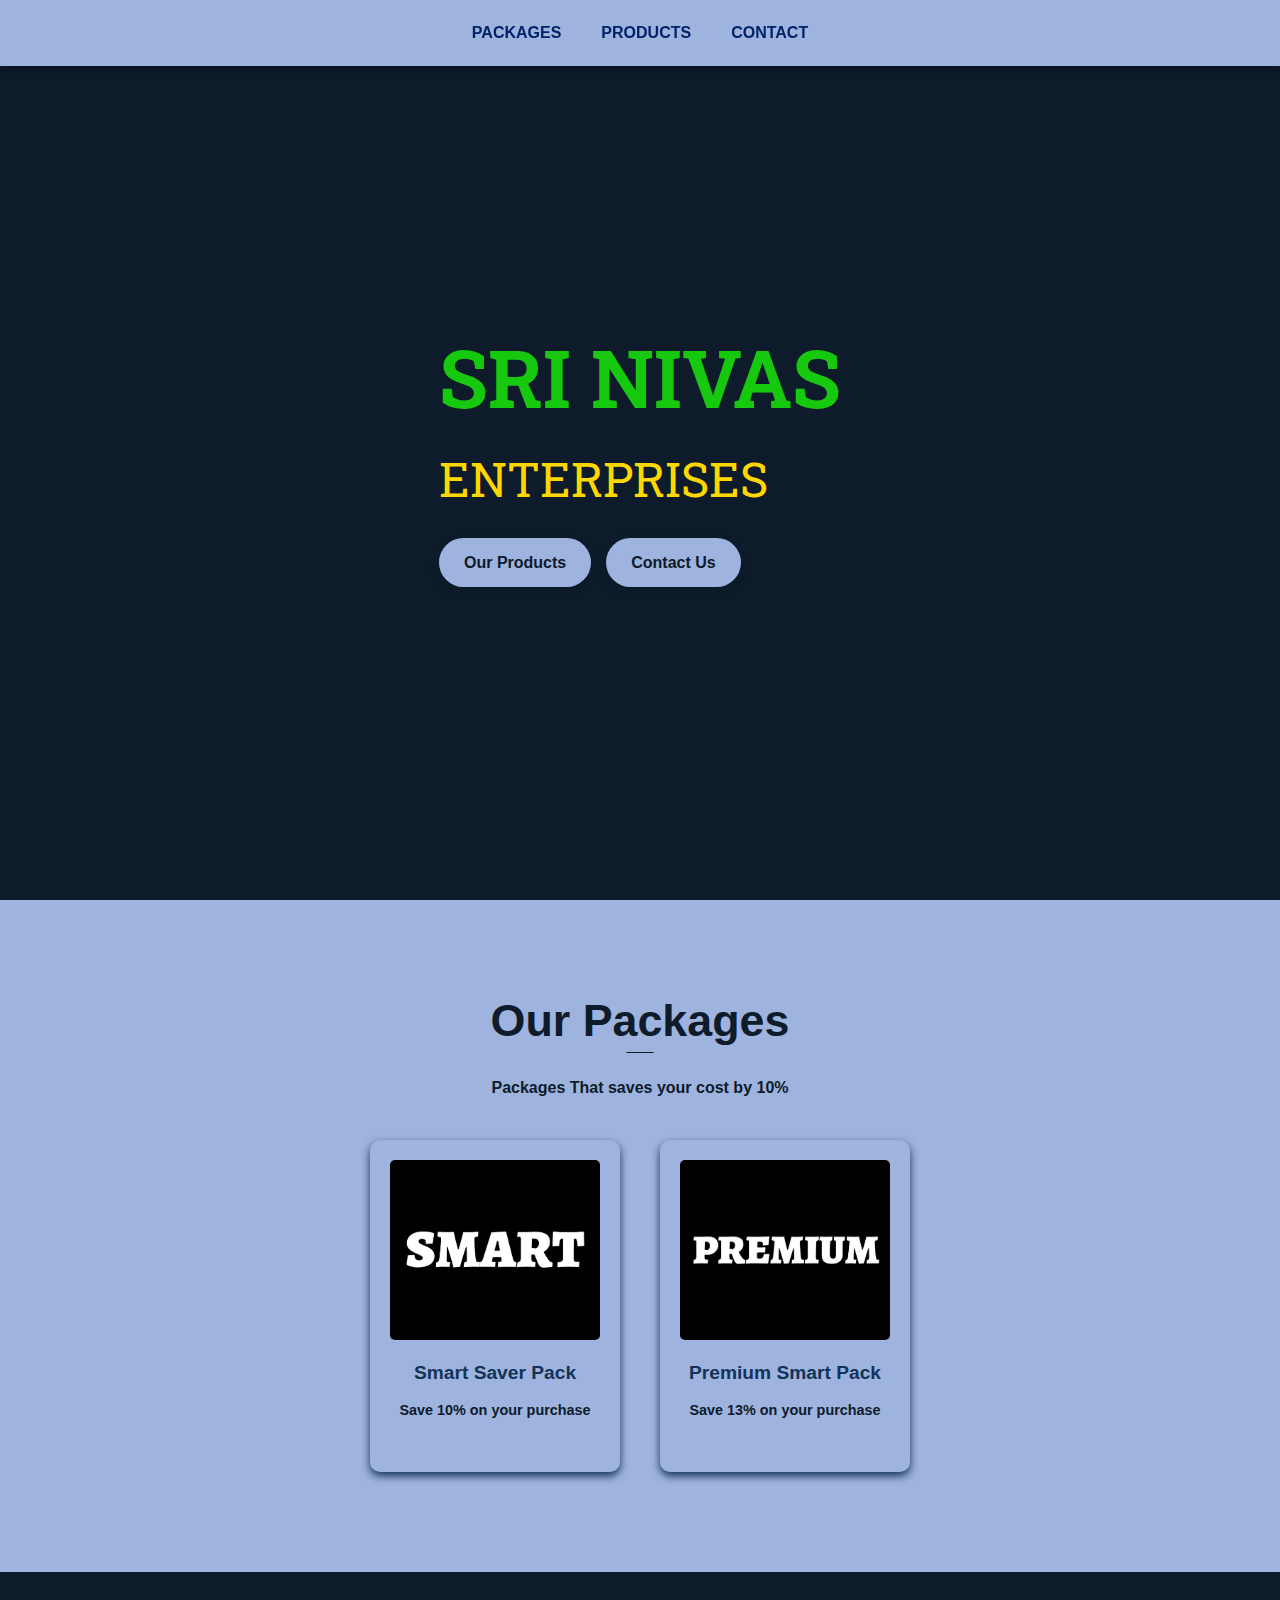
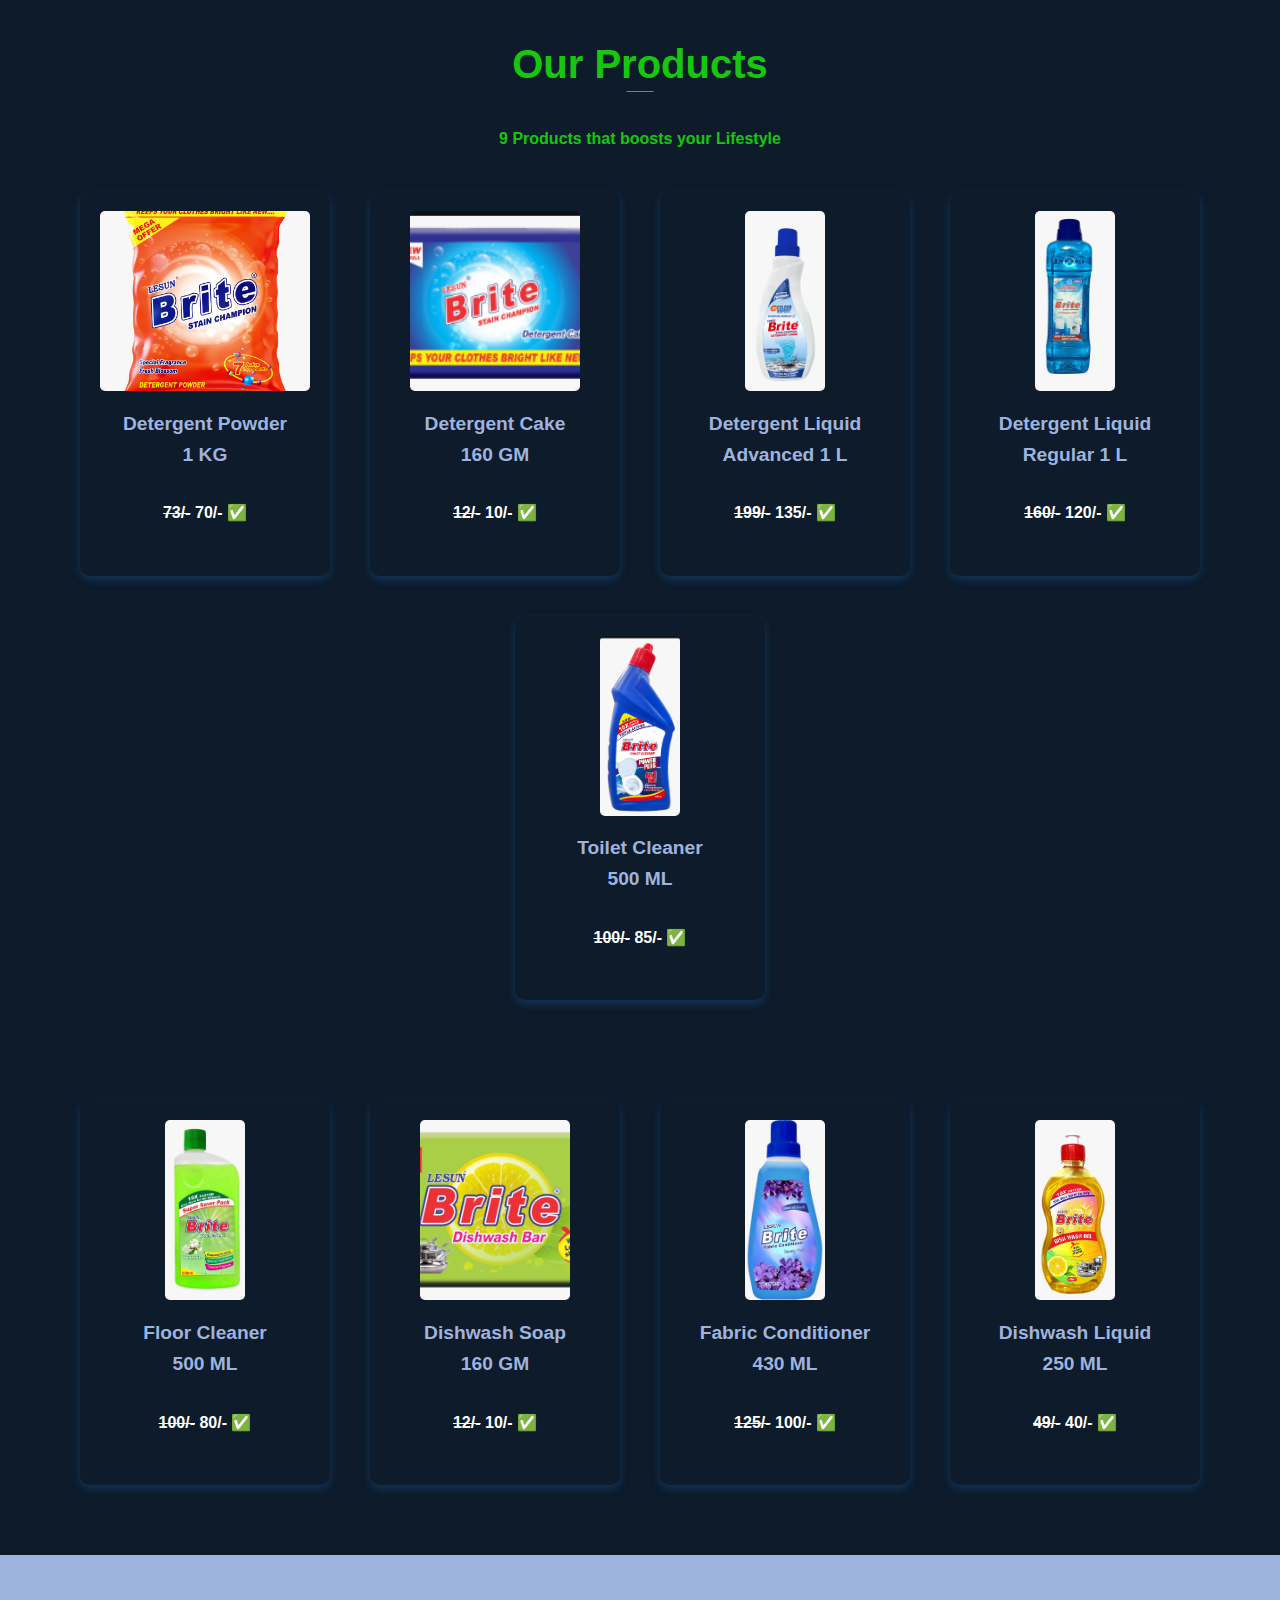
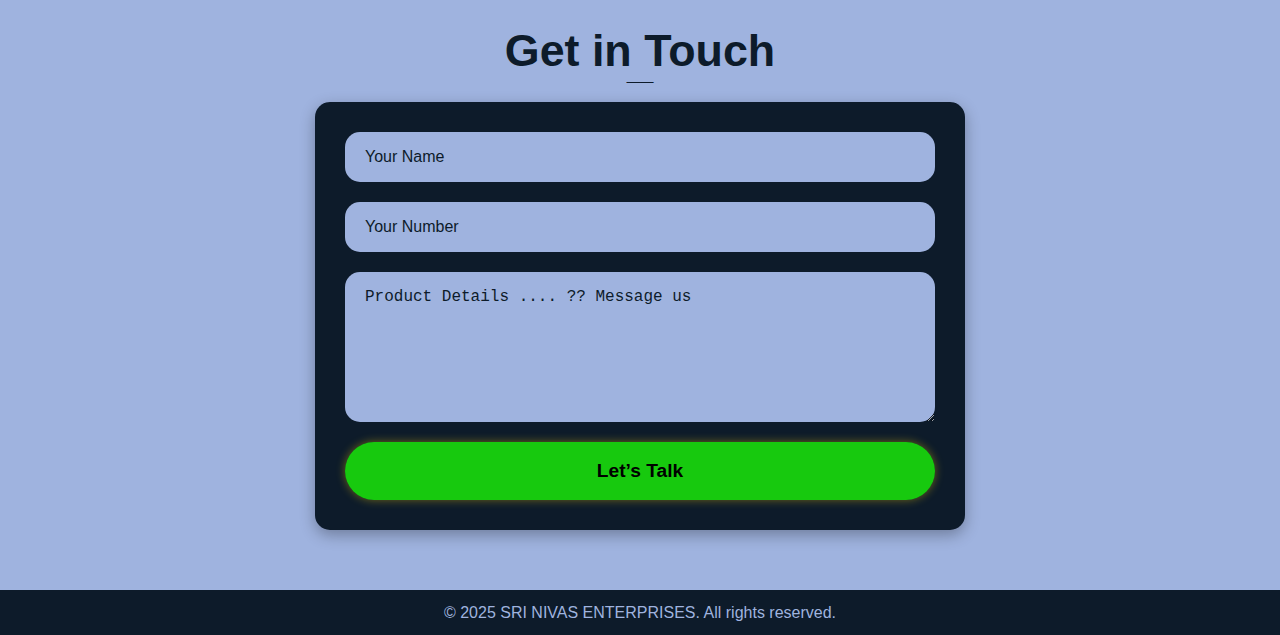
==== index.html @ 0b3eb3ba "Add files via upload" ====
<!DOCTYPE html>
<html lang="en">
<head>
    <meta charset="UTF-8" />
    <meta name="viewport" content="width=device-width, initial-scale=1.0" />
    <title>SRI NIVAS ENTERPRISES</title>
    <link href="https://fonts.googleapis.com/css2?family=Roboto+Slab:wght@700&display=swap" rel="stylesheet">
    <link rel="stylesheet" href="styles.css">
    <link rel="stylesheet" href="https://cdnjs.cloudflare.com/ajax/libs/font-awesome/6.0.0-beta3/css/all.min.css" integrity="sha384-k6RqeWeci5ZR/Lv4MR0sA0FfDOM8d7x1z5l5e5c5e5e5e5e5e5e5e5e5e5e5e5" crossorigin="anonymous" />
</head>
<body>
    <!-- Navbar -->
    <nav>
        <ul id="#nav">
            <li><a href="#packages">Packages</a></li>
            <li><a href="#my-work">Products</a></li>
            <li><a href="#contact">Contact</a></li>
        </ul>
    </nav>

    <!-- Main Content -->
    <main>
        <section id="home" class="main-content">
            <div class="text-and-image">
                <div class="text-content">
                    <h1 style="color:rgba(27, 246, 8, 0.797) ;">SRI NIVAS</h1> <span>ENTERPRISES</span>
                    <p></p>
                    <div class="buttons">
                        <a href="#my-work" class="btn animated bounceIn">Our Products</a>
                        <a href="#contact" class="btn animated bounceIn" style="animation-delay: 0.2s;">Contact Us</a>
                    </div>
                </div>
                <!--<div class="placeholder-image animated fadeInUp"></div>-->
            </div>
        </section>
    </main>
    

    <!-- My Work Section -->
    <section id="packages">
        <h2 style="margin-bottom: 18px; margin-top: 25px;">Our Packages</h2>
        <p>Packages That saves your cost by 10%</p>
        <div class="work-grid">
            <div class="work-card">
              <a href="Smart.html" target="_blank"><img src="Smart.png" alt="Pitch Deck PPT"></a>
                <h3>Smart Saver Pack</h3>
                <p>Save 10% on your purchase</p>
            </div>
            <div class="work-grid-2">
            <div class="work-card">
                <a href="Premium.html" target="_blank"><img src="Premium.png" alt="Pitch Deck PPT"></a>
                <h3>Premium Smart Pack</h3>
                <p>Save 13% on your purchase</p>    
            </div>
        </div>
        </div>
    </section>

    <section id="my-work" class="animated fadeInLeft">
        <h2 style=" font-weight: 800;">Our Products</h2>
        <p>9 Products that boosts your Lifestyle</p>
        <div class="work-grid-2">
            <div class="work-card-2">
                <img src="3.jpg" alt="Pitch Deck PPT">
                <h3>Detergent Powder <br>1 KG </h3>
                <p style="font-size: medium;">
                    <span style="text-decoration: line-through;">73/-</span> 70/- &#9989;
                </p>
            </div>
            <div class="work-card-2">
                <img src="image copy.png" alt="Mini Project PPT" style="width: 170px;">
                <h3>Detergent Cake <br> 160 GM </h3>
                <p style="font-size: medium;">
                    <span style="text-decoration: line-through;">12/-</span> 10/- &#9989;
                </p>
            </div>
            <div class="work-card-2">
                <img src="6.jpg" alt="Poster Designs" style="width: 80px;">
                <h3>Detergent Liquid Advanced 1 L</h3>
                <p style="font-size: medium;">
                    <span style="text-decoration: line-through;">199/-</span> 135/- &#9989;
                </p>
            </div>
            <div class="work-card-2">
                <img src="1.jpg" alt="Visiting Card" style="width: 80px;">
                <h3>Detergent Liquid Regular 1 L</h3>
                <p style="font-size: medium;">
                    <span style="text-decoration: line-through;">160/-</span> 120/- &#9989;
                </p>
            </div>
            <div class="work-card-2">
                <img src="image.png" alt="Web Development" style="width: 80px;">
                <h3>Toilet Cleaner <br> 500 ML</h3>
                <p style="font-size: medium;">
                    <span style="text-decoration: line-through;">100/-</span> 85/- &#9989;
                </p>
            </div>
        </div>
        <p style="margin-bottom: 50px;"></p>
        <div class="work-grid-2">
            <div class="work-card-2">
                <img src="5.jpg" alt="Pitch Deck PPT" style="width: 80px;">
                <h3>Floor Cleaner <br> 500 ML </h3>
                <p style="font-size: medium;">
                    <span style="text-decoration: line-through;">100/-</span> 80/- &#9989;
                </p>
            </div>
            <div class="work-card-2">
                <img src="8.jpg" alt="Mini Project PPT" style="width: 150px;">
                <h3>Dishwash Soap <br> 160 GM</h3>
                <p style="font-size: medium;">
                    <span style="text-decoration: line-through;">12/-</span> 10/- &#9989;
                </p>
            </div>
            <div class="work-card-2">
                <img src="9.1.jpg" alt="Poster Designs" style="width: 80px;">
                <h3>Fabric Conditioner <br> 430 ML</h3>
                <p style="font-size: medium;">
                    <span style="text-decoration: line-through;">125/-</span> 100/- &#9989;
                </p>
            </div>
            <div class="work-card-2">
                <img src="10.jpg" alt="Visiting Card" style="width: 80px;">
                <h3>Dishwash Liquid <br> 250 ML</h3>
                <p style="font-size: medium;">
                    <span style="text-decoration: line-through;">49/-</span> 40/- &#9989;
                </p>
            </div>
        </div>
    </section>
    <!-- Contact Section -->
    <section id="contact" class="animated fadeInRight contact-section">
        <h2>Get in Touch</h2>
        <form id="contact-form">
            <input type="text" name="name" placeholder="Your Name" required />
            <input type="text" name="number" placeholder="Your Number" required />
            <textarea name="message" placeholder="Product Details .... ?? Message us" required></textarea>
            <button type="submit">Let’s Talk</button>
            <div id="form-message"></div>
        </form>
    </section>

    <!-- Footer -->
    <footer>
        <p>© 2025 SRI NIVAS ENTERPRISES. All rights reserved.</p>
    </footer>

    <script src="script.js"></script>
</body>
</html>
---- styles.css ----
/* General Styles */
* {
    margin: 0;
    padding: 0;
    box-sizing: border-box;
    transition: all 0.3s ease;
}
html {
    scroll-behavior: smooth;
}
body {
    font-family: 'Arial', sans-serif;
    line-height: 1.6;
    text-align: center;
    color: #333;
    background: #0d1b2a;
    animation: bgAnimation 10s infinite alternate;
}

@keyframes bgAnimation {
    0% { background-position: 0% 0%; }
    100% { background-position: 100% 100%; }
}

body.dark-theme {
    background: linear-gradient(135deg, #1a1a1a, #2a2a2a);
    color: rgba(27, 246, 8, 0.797);
    animation: bgAnimationDark 10s infinite alternate;
}

@keyframes bgAnimationDark {
    0% { background-position: 0% 0%; }
    100% { background-position: 100% 100%; }
}

/* Navbar */
nav {
    position: fixed;
    top: 0;
    width: 100%;
    background-color: #9FB3DF;
    display: flex;
    justify-content: center;
    align-items: center;
    padding: 20px 20px;
    z-index: 100;
    box-shadow: 0 2px 10px rgba(0, 0, 0, 0.3);
    animation: slideIn 1s ease-out;
}

@keyframes slideIn {
    0% { transform: translateY(-100%); }
    100% { transform: translateY(0); }
}

.theme-toggle {
    display: flex;
    gap: 10px;
}

.theme-icon {
    cursor: pointer;
    border-radius: 50%;
    padding: 5px;
    transition: transform 0.3s;
}

.theme-icon:hover {
    transform: scale(1.2) rotate(15deg);
    opacity: 0.8;
}

nav ul {
    display: flex;
    list-style: none;
    gap: 20px;
}

nav ul li a {
    color: #002266;
    text-decoration: none;
    font-weight: bold;
    text-transform: uppercase;
    padding: 10px;
    transition: all 0.3s;
}

nav ul li a:hover {
    background-color: #002266;
    transform: scale(1.1);
    border-radius: 5px;
    color: rgba(27, 246, 8, 0.797);
}
#form-message {
    margin-top: 10px;
    color: green;
    font-size: 14px;
    display: none;
}

#form-message.show {
    display: block;
}

/* Main Content */
main {
    background: url('https://via.placeholder.com/1000x2000') no-repeat center center fixed;
    background-size: cover;
    display: flex;
    align-items: center;
    justify-content: center;
    height: 100vh;
}

body.dark-theme main {
    background: url('https://via.placeholder.com/1000x2000/1a1a1a/444?text=Dark+BG') no-repeat center center fixed;
    background-size: cover;
}

.main-content {
    max-width: 1200px;
    width: 100%;
}

.text-and-image {
    display: flex;
    flex-direction: row;
    align-items: center;
    justify-content: center;
    flex-wrap: wrap;
    gap: 30px;

}

.text-content {
    text-align: left;
    max-width: 500px;
}

.text-content h1 {
    font-family: 'Roboto Slab', serif;
    font-size: 5rem;
    color: #333;
    text-transform: uppercase;
}

.text-content span {
    font-family: 'Roboto Slab', serif;
    font-size: 3rem;
    color: #ffd700;
    text-transform: uppercase;
}

body.dark-theme .text-content h1 {
    color: #4da8da;
}

body.dark-theme .text-content h2 {
    color: #ffd700;
}

.placeholder-image {
    width: 350px;
    height: 250px;
    background-color: #9FB3DF;
    border: 2px solid #999;
    border-radius: 10px;
    box-shadow: 0 0 15px rgba(0, 0, 0, 0.2);
}

body.dark-theme .placeholder-image {
    background-color: #444;
    border-color: #666;
    box-shadow: 0 0 15px rgba(255, 255, 255, 0.2);
}

.buttons {
    margin-top: 20px;
    display: flex;
    gap: 15px;
}

.btn {
    background: #9FB3DF;
    color: #0d1b2a;
    text-decoration: none;
    padding: 12px 25px;
    border-radius: 25px;
    font-weight: bold;
    transition: all 0.3s;
    box-shadow: 0 4px 10px rgba(0, 0, 0, 0.1);
}



.btn:hover {
    background-color: #ffcd00;
    box-shadow: 0 0 20px rgba(255, 215, 0, 0.6);
    transform: scale(1.05);
}

body.dark-theme .btn:hover {
    background: #777;
    box-shadow: 0 6px 15px rgba(255, 255, 255, 0.2);
}

/* My Work Section */
#my-work {
    padding: 60px 20px;
    background: #0d1b2a;
    color: rgba(27, 246, 8, 0.797);
    animation: bgAnimation 10s infinite alternate;
    display: flex;
    flex-direction: column;
    align-items: center;
    justify-content: center;
}
#my-work p{
    font-weight: 600;
    margin-top: 30px;
    margin-bottom: 30px;
}
body.dark-theme #my-work {
    background: linear-gradient(135deg, #1a1a1a, #2a2a2a);
    color: #a0d8ef;
    animation: bgAnimationDark 10s infinite alternate;
}

#my-work h2 {
    font-size: 2.5rem;
    color: rgba(27, 246, 8, 0.797)  ;
    position: relative;
}

#my-work h2::after {
    content: "__";
    position: absolute;
    bottom: -5px;
    left: 50%;
    transform: translateX(-50%);
    color: rgba(27, 246, 8, 0.797);
    font-size: 1.5rem;
}

.work-grid {
    display: flex;
    justify-content: center;
    gap: 20px;
    flex-wrap: wrap;
    margin-bottom: 30px;
}

.work-card {
    background-color: #9FB3DF;
    border-radius: 10px;
    width: 250px;
    padding: 20px;/* Added box shadow for products */
    transition: transform 0.3s ease, box-shadow 0.3s ease;
    box-shadow: 0 4px 8px #123458; 
    margin: 10px;
}

.work-card:hover {
    transform: scale(1.1);
    box-shadow: 0 8px 16px #123458; 
}

.work-card img {
    width: 100%;
    height: 180px;
    object-fit: cover;
    border-radius: 5px;
    margin-bottom: 10px;
}

.work-card h3 {
    font-size: 1.2rem;
    color: #123458;
    margin-bottom: 10px;
}

.work-card p {
    font-size: 0.9rem;
    color: #0d1b2a;
    text-align: center;
}

/* Packages Section */
.work-grid-2 {
    display: flex;
    justify-content: center;
    gap: 20px;
    flex-wrap: wrap;
}

.work-card-2 {
    background-color: #0d1b2a;
    border-radius: 10px;
    width: 250px;
    padding: 20px;/* Added box shadow for products */
    transition: transform 0.3s ease, box-shadow 0.3s ease;
    box-shadow: 0 4px 8px #123458; 
    margin: 10px;
}

.work-card-2:hover {
    transform: scale(1.1);
    box-shadow: 0 8px 16px #123458; 
}

.work-card-2 img {
    width: 100%;
    height: 180px;
    object-fit: cover;
    border-radius: 5px;
    margin-bottom: 10px;
}

.work-card-2 h3 {
    font-size: 1.2rem;
    color: #9FB3DF;
    margin-bottom: 10px;
}

.work-card-2 p {
    font-size: 0.9rem;
    color: #ffffff;
    text-align: center;
}
#packages h2 {
    color:#0d1b2a;
    position: relative;
    font-size: 2.8rem;
    margin-bottom: 40px;
    font-weight: 800;
}

#packages{
    background: #9FB3DF;
    padding: 60px 20px;
}
#packages p{
    color: #0d1b2a;
    font-weight: 600;
    margin-bottom: 30px;
}
#packages h2::after {
    content: "__";
    position: absolute;
    bottom: -5px;
    left: 50%;
    transform: translateX(-50%);
    color: #0d1b2a;
    font-size: 1.5rem;
    font-family: Arial, Helvetica, sans-serif;
}

/* Contact Section */
#contact { 
    padding: 60px 20px;
    text-align: center;
    background-color: #9FB3DF;
    color: white;
    position: relative;
}

#contact h2 {
    font-size: 2.8rem;
    color: #0d1b2a;
    margin-bottom: 15px;
    font-weight: 800;
    position: relative; 
}
#contact h2::after {
    content: "__";
    position: absolute;
    bottom: -5px;
    left: 50%;
    transform: translateX(-50%);
    color: #0d1b2a  ;
    font-size: 1.5rem;
}

#contact-form {
    max-width: 650px;
    margin: 0 auto;
    display: flex;
    flex-direction: column;
    gap: 20px;
    background: #0d1b2a;
    padding: 30px;
    border-radius: 15px;
    box-shadow: 0 5px 15px rgba(0, 0, 0, 0.3);
}

body.dark-theme #contact-form {
    background: #1c3d6b;
}

#contact-form input,
#contact-form textarea {
    background-color: #9FB3DF;
    border: none;
    border-radius: 15px;
    padding: 16px 20px;
    font-size: 1rem;
    color: #1c3d6b;
    outline: none;
    width: 100%;
    transition: border-color 0.3s;
}

#contact-form input:focus,
#contact-form textarea:focus {
    border: 2px solid rgba(27, 246, 8, 0.797);
}

#contact-form textarea {
    min-height: 150px;
    resize: vertical;
}

#contact-form input::placeholder,
#contact-form textarea::placeholder {
    color: #0d1b2a;
}

#contact-form button {
    background-color: rgba(27, 246, 8, 0.797);
    color: #000;
    padding: 18px;
    font-size: 1.2rem;
    font-weight: bold;
    border: none;
    border-radius: 50px;
    cursor: pointer;
    transition: all 0.3s ease;
    box-shadow: 0 0 10px rgba(255, 215, 0, 0.4);
}

#contact-form button:hover {
    background-color: #ffcd00;
    box-shadow: 0 0 20px rgba(255, 215, 0, 0.6);
    transform: scale(1.05);
}

#form-message {
    margin-top: 15px;
    color: #ffd700;
    font-weight: 600;
    opacity: 0;
    transition: opacity 0.5s;
}

#form-message.show {
    opacity: 1;
}

/* Footer */
footer {
    background: #0d1b2a;
    color: #9FB3DF;
    padding: 10px 0;
    position: relative;
    bottom: 0;
    width: 100%;
    animation: slideUp 1s ease-out;
}

body.dark-theme footer {
    color: #a0d8ef;
}

@keyframes slideUp {
    0% { transform: translateY(100%); }
    100% { transform: translateY(0); }
}

/* Responsive Design */
@media (max-width: 768px) {
    .text-content h1 {
        font-size: 2rem;
    }

    .text-content h2 {
        font-size: 1.5rem;
    }

    nav {
        flex-direction: row;
        justify-content: center;
    }

    nav ul {
        flex-direction: row;
        justify-content: center;
        width: 100%;
        margin-top: 10px;
    }

    nav ul li {
        margin: 5px 0;
    }

    .theme-toggle {
        margin-bottom: 10px;
    }

    .text-and-image {
        flex-direction: column;
        text-align: center;
    }

    .placeholder-image {
        width: 200px;
        height: 150px;
        margin: 0 auto;
    }

    .buttons {
        flex-direction: column;
        gap: 10px;
    }

    .btn {
        width: 100%;
        max-width: 200px;
        margin: 0 auto;
    }

    #contact-form {
        max-width: 300px;
        padding: 20px;
    }

    .contact-section h2 {
        font-size: 3rem;
    }
}
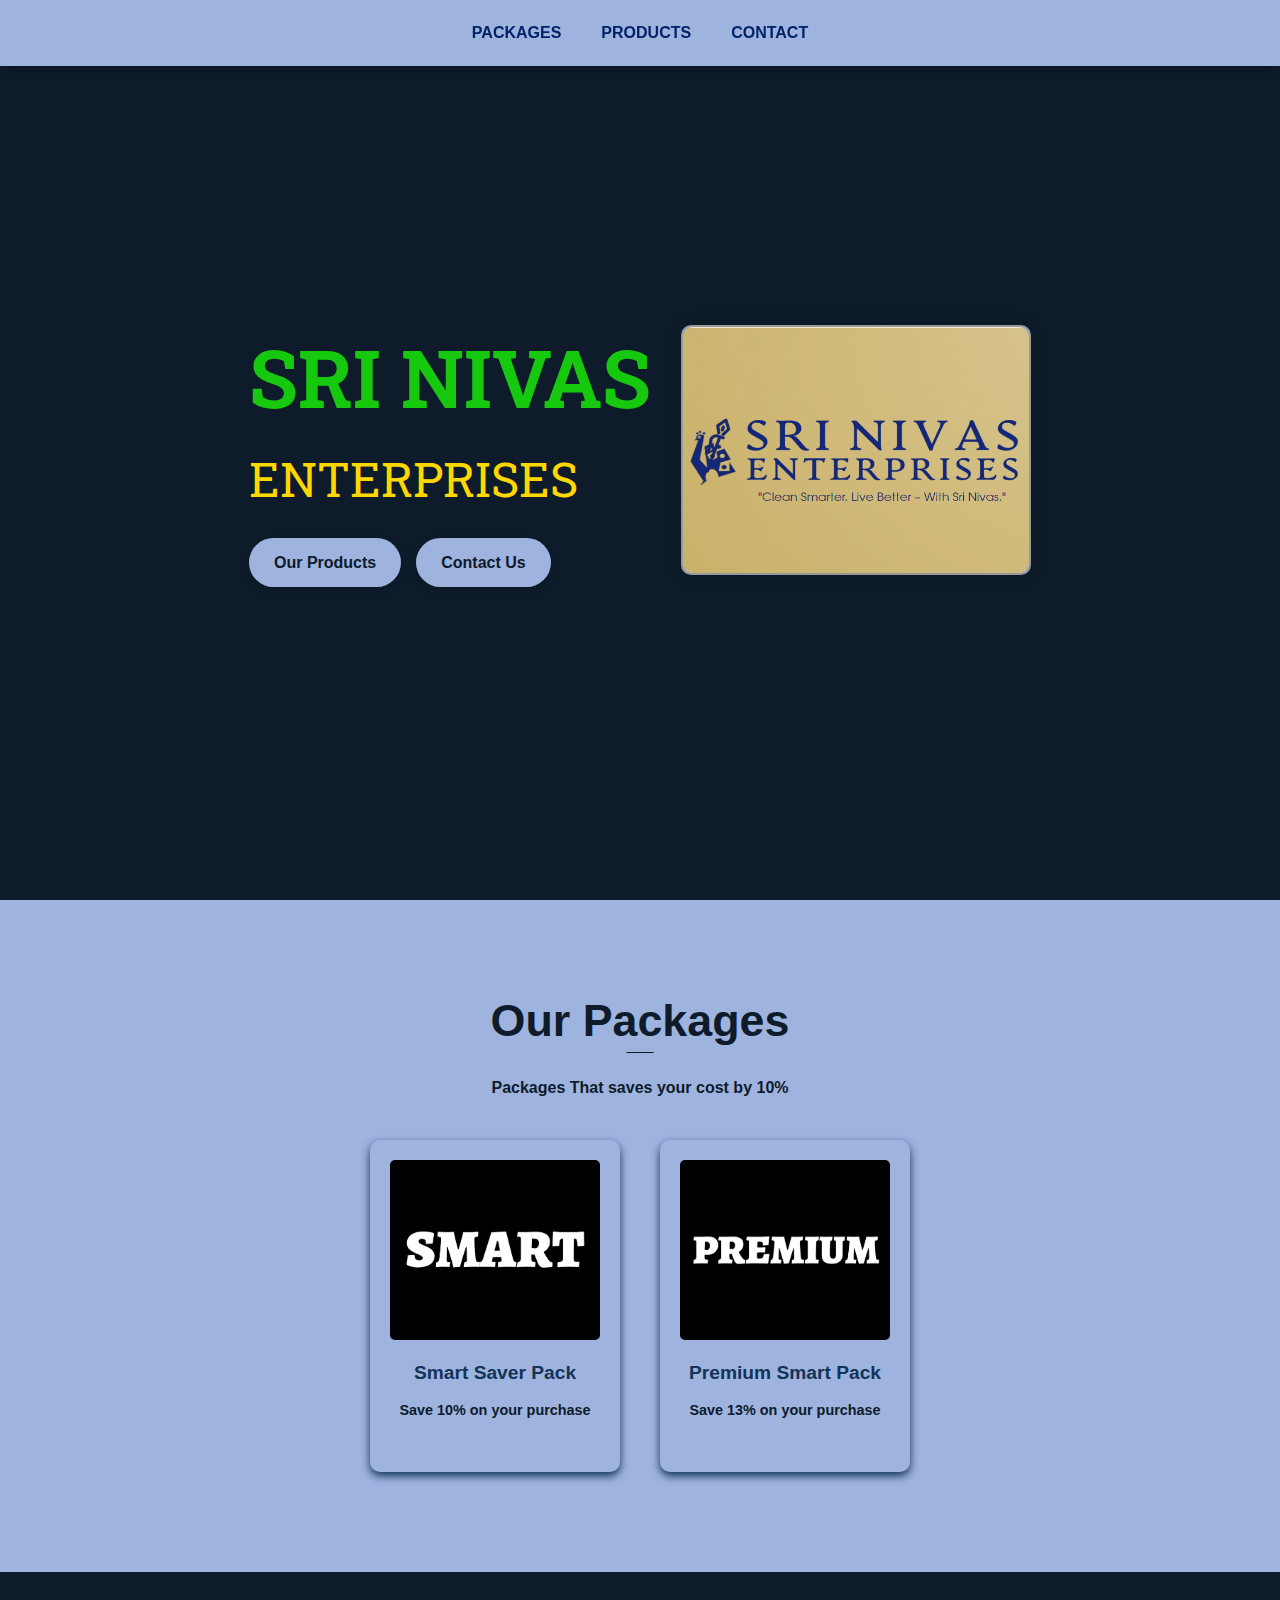
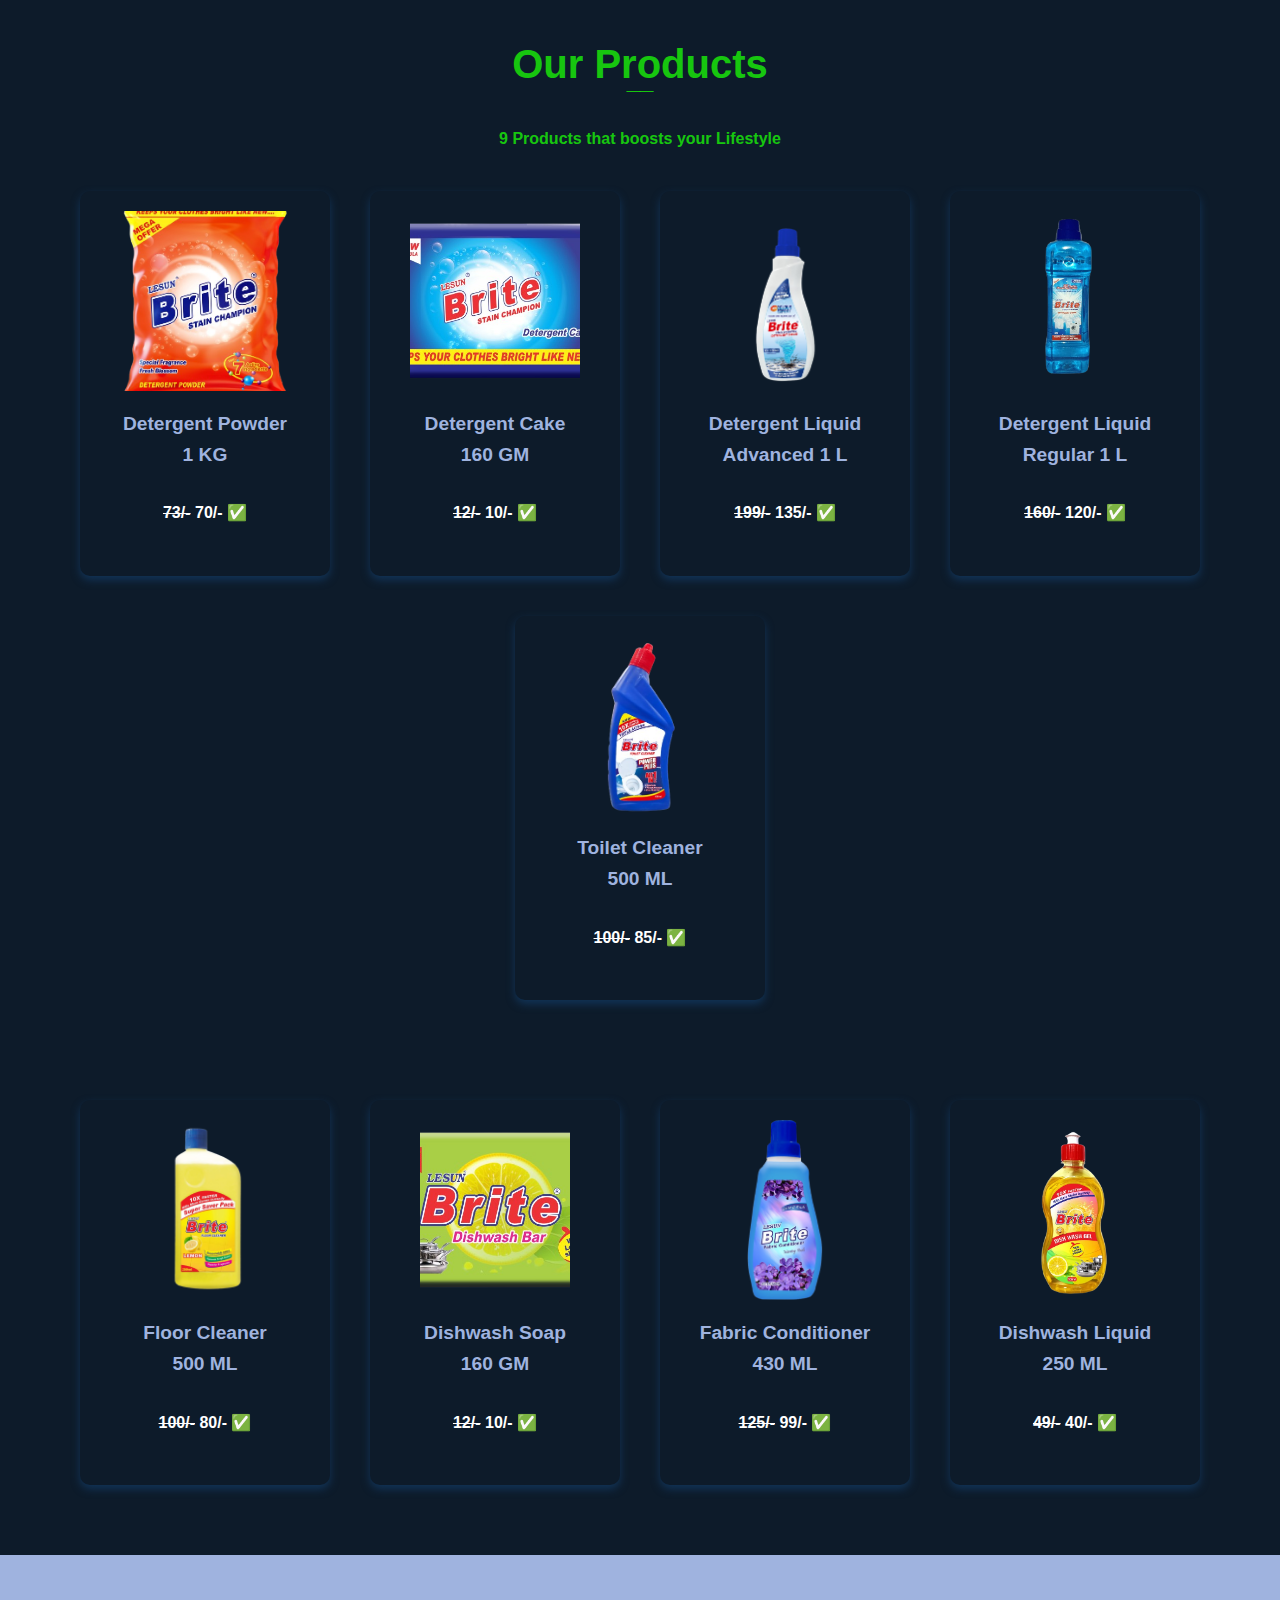
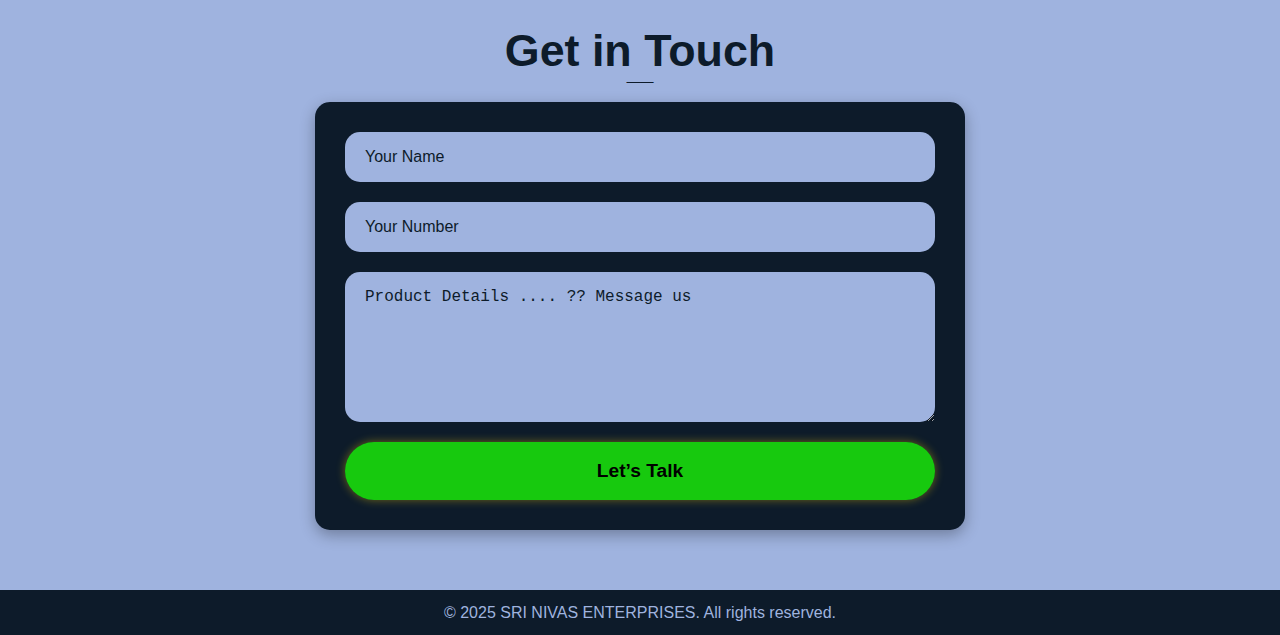
==== commit 7cb29ab5: "First Commit" ====
--- a/index.html
+++ b/index.html
@@ -24,13 +24,15 @@
             <div class="text-and-image">
                 <div class="text-content">
                     <h1 style="color:rgba(27, 246, 8, 0.797) ;">SRI NIVAS</h1> <span>ENTERPRISES</span>
-                    <p></p>
                     <div class="buttons">
                         <a href="#my-work" class="btn animated bounceIn">Our Products</a>
                         <a href="#contact" class="btn animated bounceIn" style="animation-delay: 0.2s;">Contact Us</a>
                     </div>
                 </div>
-                <!--<div class="placeholder-image animated fadeInUp"></div>-->
+                <div class="placeholder-image animated fadeInUp">
+                    <img src="SRINIVAS LOGO.png" alt="Placeholder Image" style="width: 100%; height: 100%; border-radius: 10px;">
+                </div>
+    
             </div>
         </section>
     </main>
@@ -61,35 +63,35 @@
         <p>9 Products that boosts your Lifestyle</p>
         <div class="work-grid-2">
             <div class="work-card-2">
-                <img src="3.jpg" alt="Pitch Deck PPT">
+                <img src="3r.png" alt="Pitch Deck PPT">
                 <h3>Detergent Powder <br>1 KG </h3>
                 <p style="font-size: medium;">
                     <span style="text-decoration: line-through;">73/-</span> 70/- &#9989;
                 </p>
             </div>
             <div class="work-card-2">
-                <img src="image copy.png" alt="Mini Project PPT" style="width: 170px;">
+                <img src="7r.png" alt="Mini Project PPT" style="width: 170px;">
                 <h3>Detergent Cake <br> 160 GM </h3>
                 <p style="font-size: medium;">
                     <span style="text-decoration: line-through;">12/-</span> 10/- &#9989;
                 </p>
             </div>
             <div class="work-card-2">
-                <img src="6.jpg" alt="Poster Designs" style="width: 80px;">
+                <img src="6r.png" alt="Poster Designs" style="width: 80px;">
                 <h3>Detergent Liquid Advanced 1 L</h3>
                 <p style="font-size: medium;">
                     <span style="text-decoration: line-through;">199/-</span> 135/- &#9989;
                 </p>
             </div>
             <div class="work-card-2">
-                <img src="1.jpg" alt="Visiting Card" style="width: 80px;">
+                <img src="1r.png" alt="Visiting Card" style="width: 80px;">
                 <h3>Detergent Liquid Regular 1 L</h3>
                 <p style="font-size: medium;">
                     <span style="text-decoration: line-through;">160/-</span> 120/- &#9989;
                 </p>
             </div>
             <div class="work-card-2">
-                <img src="image.png" alt="Web Development" style="width: 80px;">
+                <img src="image r.png" alt="Web Development" style="width: 80px;">
                 <h3>Toilet Cleaner <br> 500 ML</h3>
                 <p style="font-size: medium;">
                     <span style="text-decoration: line-through;">100/-</span> 85/- &#9989;
@@ -99,28 +101,28 @@
         <p style="margin-bottom: 50px;"></p>
         <div class="work-grid-2">
             <div class="work-card-2">
-                <img src="5.jpg" alt="Pitch Deck PPT" style="width: 80px;">
+                <img src="4r.png" alt="Pitch Deck PPT" style="width: 80px;">
                 <h3>Floor Cleaner <br> 500 ML </h3>
                 <p style="font-size: medium;">
                     <span style="text-decoration: line-through;">100/-</span> 80/- &#9989;
                 </p>
             </div>
             <div class="work-card-2">
-                <img src="8.jpg" alt="Mini Project PPT" style="width: 150px;">
+                <img src="8r.png" alt="Mini Project PPT" style="width: 150px;">
                 <h3>Dishwash Soap <br> 160 GM</h3>
                 <p style="font-size: medium;">
                     <span style="text-decoration: line-through;">12/-</span> 10/- &#9989;
                 </p>
             </div>
             <div class="work-card-2">
-                <img src="9.1.jpg" alt="Poster Designs" style="width: 80px;">
+                <img src="9r.png" alt="Poster Designs" style="width: 80px;">
                 <h3>Fabric Conditioner <br> 430 ML</h3>
                 <p style="font-size: medium;">
-                    <span style="text-decoration: line-through;">125/-</span> 100/- &#9989;
+                    <span style="text-decoration: line-through;">125/-</span> 99/- &#9989;
                 </p>
             </div>
             <div class="work-card-2">
-                <img src="10.jpg" alt="Visiting Card" style="width: 80px;">
+                <img src="10r.png" alt="Visiting Card" style="width: 80px;">
                 <h3>Dishwash Liquid <br> 250 ML</h3>
                 <p style="font-size: medium;">
                     <span style="text-decoration: line-through;">49/-</span> 40/- &#9989;
